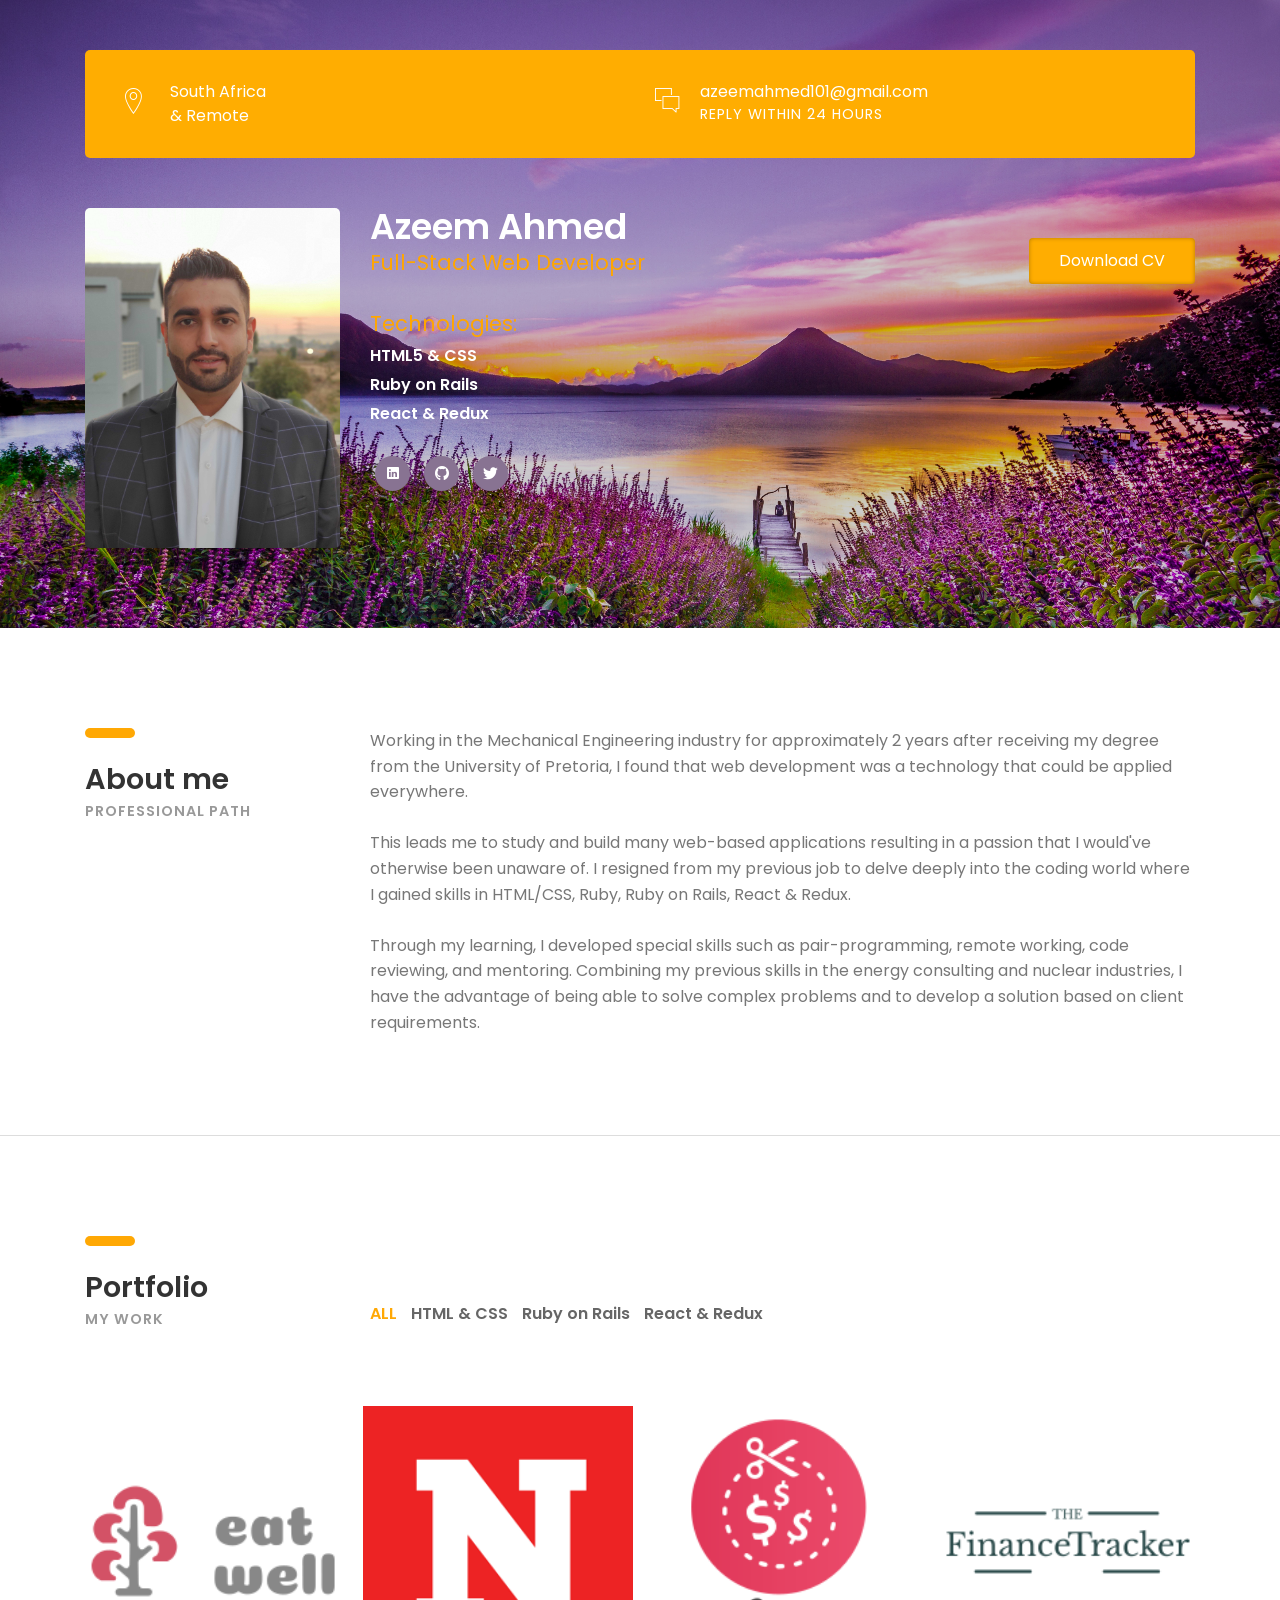
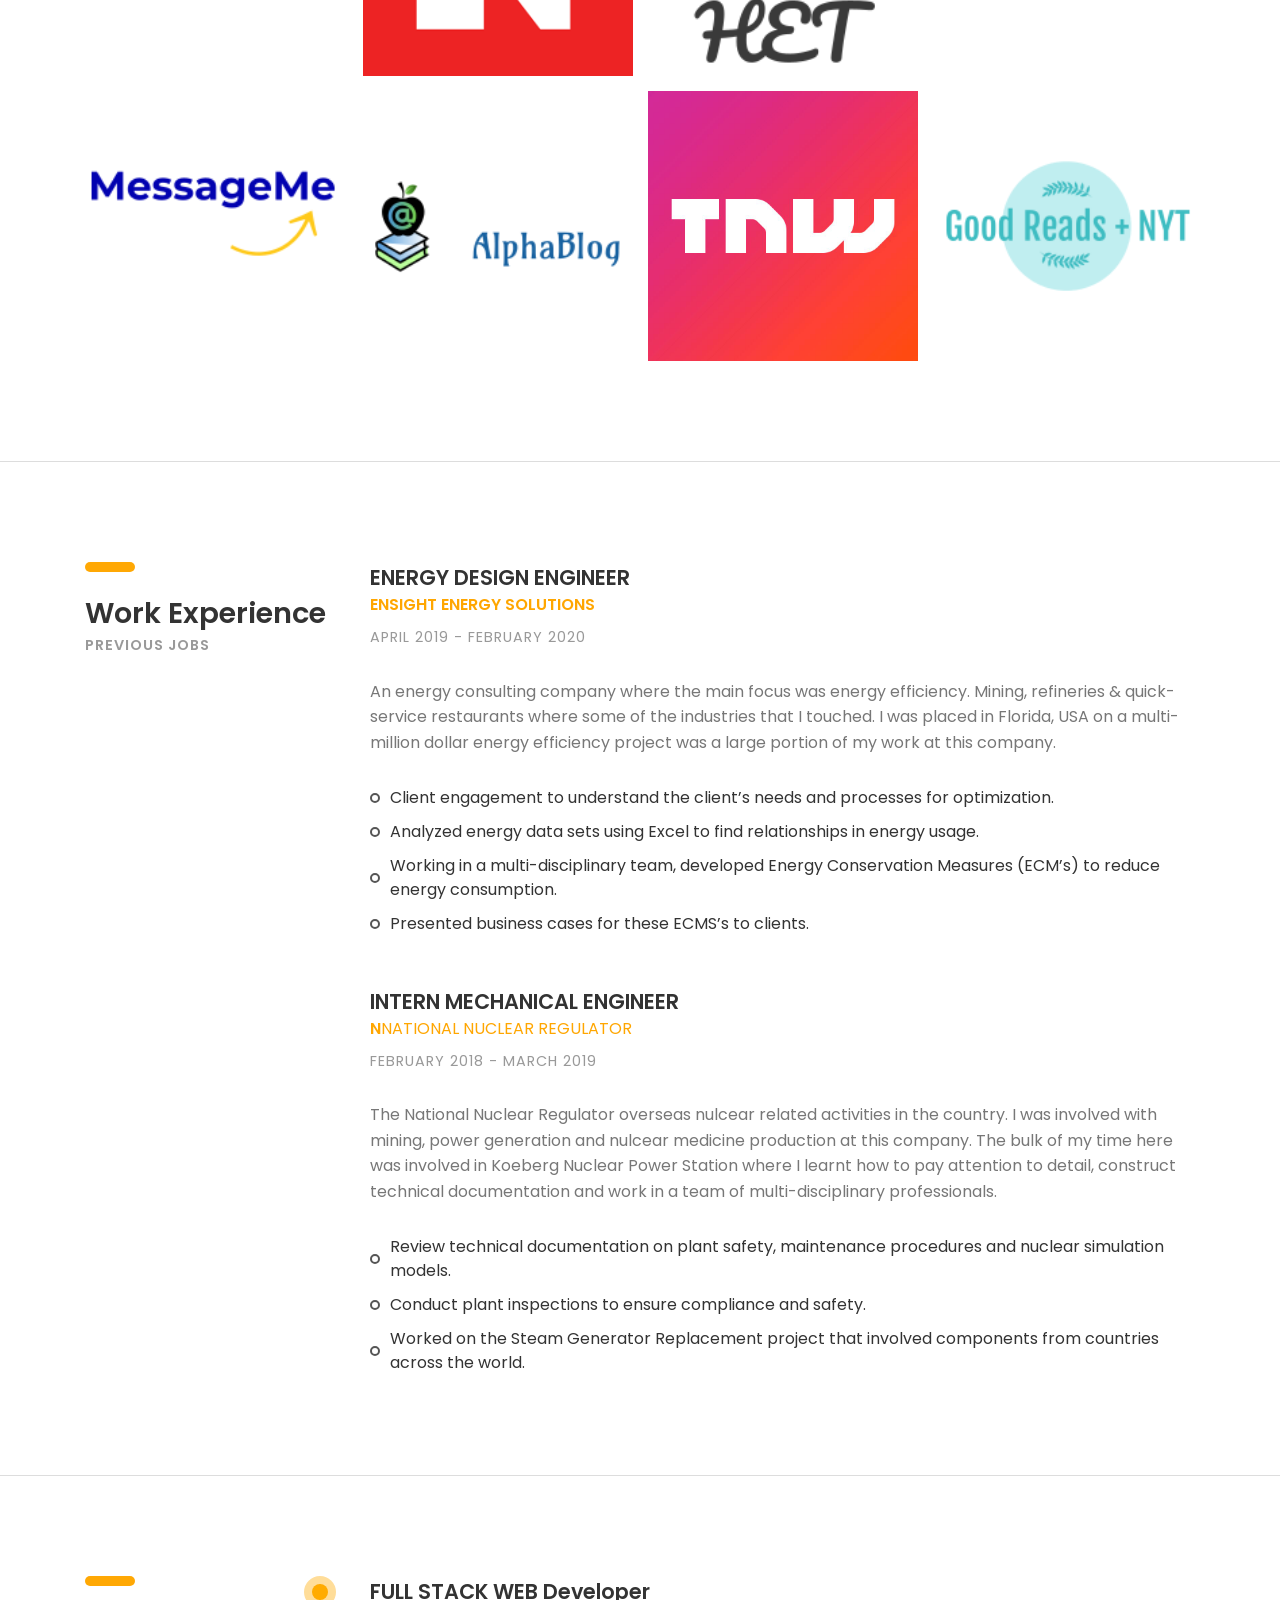
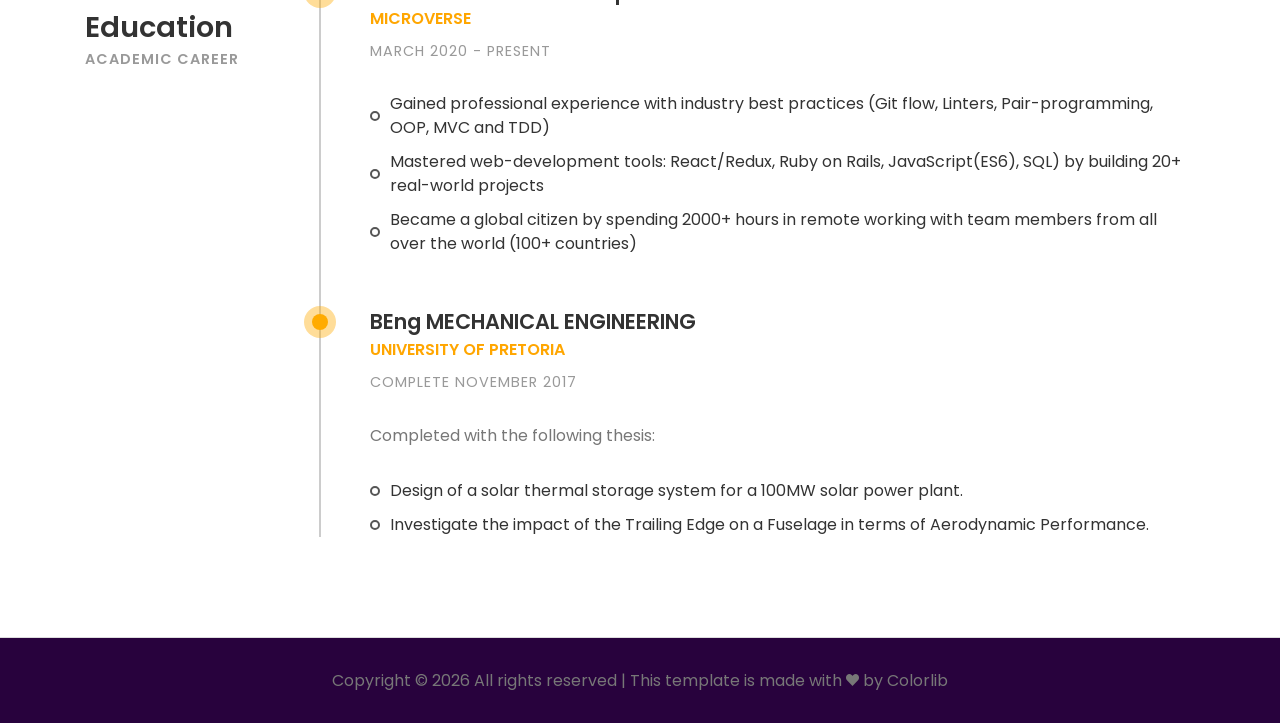
==== index.html @ 0f001b22 "change name to index" ====
<!DOCTYPE html>
<html lang="en">
  <head>
    <title>Azeem Ahmed</title>
    <meta http-equiv="X-UA-Compatible" content="IE=edge" />
    <meta name="viewport" content="width=device-width, initial-scale=1" />
    <meta charset="UTF-8" />
    <link rel="shortcut icon" href="images/logo-portfolio-2.png" />

    <!-- Font -->

    <link
      href="https://fonts.googleapis.com/css?family=Poppins:400,500,600,700%7CAllura"
      rel="stylesheet"
    />

    <!-- Stylesheets -->

    <link href="common-css/bootstrap.css" rel="stylesheet" />

    <link href="common-css/ionicons.css" rel="stylesheet" />

    <link href="common-css/fluidbox.min.css" rel="stylesheet" />

    <link href="02-cv-boxed/css/styles.css" rel="stylesheet" />

    <link href="02-cv-boxed/css/responsive.css" rel="stylesheet" />
  </head>
  <body>
    <section class="intro-section">
      <div class="container">
        <div class="heading-wrapper">
          <div class="row">
            <div class="col-sm-6 col-md-6 col-lg-6">
              <div class="info">
                <i class="icon ion-ios-location-outline"></i>
                <div class="right-area">
                  <h5>South Africa</h5>
                  <h5>& Remote</h5>
                </div>
                <!-- right-area -->
              </div>
              <!-- info -->
            </div>
            <!-- col-sm-4 -->

            <div class="col-sm-6 col-md-6 col-lg-6">
              <div class="info">
                <i class="icon ion-ios-chatboxes-outline"></i>
                <div class="right-area">
                  <h5>azeemahmed101@gmail.com</h5>
                  <h6>REPLY WITHIN 24 HOURS</h6>
                </div>
                <!-- right-area -->
              </div>
              <!-- info -->
            </div>
            <!-- col-sm-4 -->
          </div>
          <!-- row -->
        </div>
        <!-- heading-wrapper -->

        <div class="intro">
          <div class="row">
            <div class="col-sm-8 col-md-4 col-lg-3">
              <div class="profile-img margin-b-30">
                <img src="images/profile-1-250x250.jpg" alt="" />
              </div>
            </div>
            <!-- col-sm-8 -->

            <div class="col-sm-10 col-md-5 col-lg-6">
              <h2><b>Azeem Ahmed</b></h2>
              <h4 class="font-yellow">Full-Stack Web Developer</h4>
              <ul class="information margin-tb-30">
                <h4 class="font-yellow">Technologies:</h4>
                <li>
                  <b class="font-white">HTML5 & CSS</b>
                </li>
                <li>
                  <b class="font-white">Ruby on Rails</b>
                </li>
                <li>
                  <b class="font-white">React & Redux</b>
                </li>
              </ul>
              <ul class="social-icons">
                <li>
                  <a href="#"><i class="ion-social-linkedin"></i></a>
                </li>
                <li>
                  <a href="#"><i class="ion-social-github"></i></a>
                </li>
                <li>
                  <a href="#"><i class="ion-social-twitter"></i></a>
                </li>
              </ul>
            </div>
            <!-- col-sm-8 -->

            <div class="col-sm-10 col-md-3 col-lg-3">
              <a class="downlad-btn" href="#">Download CV</a>
            </div>
            <!-- col-lg-2 -->
          </div>
          <!-- row -->
        </div>
        <!-- intro -->
      </div>
      <!-- container -->
    </section>
    <!-- intro-section -->

    <section class="about-section section">
      <div class="container">
        <div class="row">
          <div class="col-sm-12 col-md-3">
            <div class="heading">
              <h3><b>About me</b></h3>
              <h6 class="font-lite-black"><b>PROFESSIONAL PATH</b></h6>
            </div>
          </div>
          <!-- col-sm-3 -->
          <div class="col-sm-12 col-md-9">
            <p class="margin-b-50">
              Working in the Mechanical Engineering industry for approximately 2
              years after receiving my degree from the University of Pretoria, I
              found that web development was a technology that could be applied
              everywhere. <br />
              <br />
              This leads me to study and build many web-based applications
              resulting in a passion that I would've otherwise been unaware of.
              I resigned from my previous job to delve deeply into the coding
              world where I gained skills in HTML/CSS, Ruby, Ruby on Rails,
              React & Redux. <br />
              <br />
              Through my learning, I developed special skills such as
              pair-programming, remote working, code reviewing, and mentoring.
              Combining my previous skills in the energy consulting and nuclear
              industries, I have the advantage of being able to solve complex
              problems and to develop a solution based on client requirements.
            </p>
          </div>
          <!-- col-sm-9 -->
        </div>
        <!-- row -->
      </div>
      <!-- container -->
    </section>
    <!-- about-section -->

    <section class="portfolio-section section">
      <div class="container">
        <div class="row">
          <div class="col-sm-12 col-md-3">
            <div class="heading">
              <h3><b>Portfolio</b></h3>
              <h6 class="font-lite-black"><b>MY WORK</b></h6>
            </div>
          </div>
          <!-- col-sm-3 -->

          <div class="col-sm-12 col-md-9">
            <div class="portfolioFilter clearfix margin-b-80">
              <a href="#" data-filter="*" class="current"><b>ALL</b></a>
              <a href="#" data-filter=".htmlandcss"><b>HTML & CSS</b></a>
              <a href="#" data-filter=".ror"><b>Ruby on Rails</b></a>
              <a href="#" data-filter=".react"
                ><b>React & Redux</b></a
              >
            </div>
            <!-- portfolioFilter -->
          </div>
          <!-- col-sm-8 -->
        </div>
        <!-- row -->

        <div class="portfolioContainer margin-b-50">
          <div class="p-item htmlandcss">
            <img src="images/portfolio-13-400x400.png" class="image" alt="">
            <div class="middle">
              <a target="_blank" href="http://azeemahmed.me/online-shopping-food-market/" class="text project-btn">View Project</a>
              <a target="_blank" href="https://github.com/Azeem838/online-shopping-food-market" class="text project-btn">Github</a>
            </div>
          </div>
          <!-- p-item -->

          <div class="p-item branding htmlandcss">
            <img src="images/portfolio-14-400x400.png" class="image" alt=""/>
            <div class="middle">
              <a target="_blank" href="http://azeemahmed.me/newsweek-clone/" class="text project-btn">View Project</a>
              <a target="_blank" href="https://github.com/Azeem838/newsweek-clone" class="text project-btn">Github</a>
            </div>
          </div>
          <!-- p-item -->

          <div class="p-item ror">
            <img src="images/portfolio-15-400x400.png" class="image" alt=""/>
            <div class="middle">
              <a target="_blank" href="https://home-expenses-tracker.herokuapp.com/" class="text project-btn">View Project</a>
              <a target="_blank" href="https://github.com/Azeem838/home-expenses-tracker" class="text project-btn">Github</a>
            </div>
          </div>
          <!-- p-item -->

          <div class="p-item ror">
            <img src="images/portfolio-16-400x400.png" class="image" alt=""/>
            <div class="middle">
              <a target="_blank" href="https://dry-bayou-23499.herokuapp.com/" class="text project-btn">View Project</a>
              <a target="_blank" href="https://github.com/Azeem838/finance-tracker" class="text project-btn">Github</a>
            </div>
          </div>
          <!-- p-item -->

          <div class="p-item ror">
            <img src="images/portfolio-17-400x400.png" class="image" alt=""/>
            <div class="middle">
              <a target="_blank" href="https://stark-retreat-25349.herokuapp.com/" class="text project-btn">View Project</a>
              <a target="_blank" href="https://github.com/Azeem838/message-me" class="text project-btn">Github</a>
            </div>
          </div>
          <!-- p-item -->

          <div class="p-item ror">
            <img src="images/portfolio-18-400x400.png" class="image" alt=""/>
            <div class="middle">
              <a target="_blank" href="https://infinite-bastion-87113.herokuapp.com/" class="text project-btn">View Project</a>
              <a target="_blank" href="https://github.com/Azeem838/alpha-blog" class="text project-btn">Github</a>
            </div>
          </div>
          <!-- p-item -->

          <div class="p-item htmlandcss branding">
            <img src="images/portfolio-19-400x400.jpg" class="image" alt=""/>            
            <div class="middle">
              <a target="_blank" href="http://azeemahmed.me/thenextweb-clone/" class="text project-btn">View Project</a>
              <a target="_blank" href="https://github.com/Azeem838/thenextweb-clone" class="text project-btn">Github</a>
            </div>
          </div>
          <!-- p-item -->

          <div class="p-item branding">
            <img src="images/portfolio-20-400x400.png" class="image" alt=""/>                        
            <div class="middle">
              <a target="_blank" href="https://github.com/Azeem838/web-scraper-ruby-capstone" class="text project-btn">Github</a>
            </div>
          </div>
          <!-- p-item -->
        </div>
        <!-- portfolioContainer -->
      </div>
      <!-- container -->
    </section>
    <!-- portfolio-section -->

    <section class="experience-section section">
      <div class="container">
        <div class="row">
          <div class="col-sm-12 col-md-3">
            <div class="heading">
              <h3><b>Work Experience</b></h3>
              <h6 class="font-lite-black"><b>PREVIOUS JOBS</b></h6>
            </div>
          </div>
          <!-- col-sm-3 -->

          <div class="col-sm-12 col-md-9">
            <div class="experience margin-b-50">
              <h4><b>ENERGY DESIGN ENGINEER</b></h4>
              <h5 class="font-yellow"><b>ENSIGHT ENERGY SOLUTIONS</b></h5>
              <h6 class="font-lite-black margin-t-10">
                APRIL 2019 - FEBRUARY 2020
              </h6>
              <p class="margin-tb-30">
                An energy consulting company where the main focus was energy
                efficiency. Mining, refineries & quick-service restaurants where
                some of the industries that I touched. I was placed in Florida,
                USA on a multi-million dollar energy efficiency project was a
                large portion of my work at this company.
              </p>
              <ul class="list margin-b-30">
                <li>
                  Client engagement to understand the client’s needs and
                  processes for optimization.
                </li>
                <li>
                  Analyzed energy data sets using Excel to find relationships in
                  energy usage.
                </li>
                <li>
                  Working in a multi-disciplinary team, developed Energy
                  Conservation Measures (ECM’s) to reduce energy consumption.
                </li>
                <li>
                  Presented business cases for these ECMS’s to clients.
                </li>
              </ul>
            </div>
            <!-- experience -->

            <div class="experience margin-b-50">
              <h4><b>INTERN MECHANICAL ENGINEER</b></h4>
              <h5 class="font-yellow"><b>N</b>NATIONAL NUCLEAR REGULATOR</h5>
              <h6 class="font-lite-black margin-t-10">
                FEBRUARY 2018 - MARCH 2019
              </h6>
              <p class="margin-tb-30">
                The National Nuclear Regulator overseas nulcear related
                activities in the country. I was involved with mining, power
                generation and nulcear medicine production at this company. The
                bulk of my time here was involved in Koeberg Nuclear Power
                Station where I learnt how to pay attention to detail, construct
                technical documentation and work in a team of multi-disciplinary
                professionals.
              </p>
              <ul class="list">
                <li>
                  Review technical documentation on plant safety, maintenance
                  procedures and nuclear simulation models.
                </li>
                <li>
                  Conduct plant inspections to ensure compliance and safety.
                </li>
                <li>
                  Worked on the Steam Generator Replacement project that
                  involved components from countries across the world.
                </li>
              </ul>
            </div>
            <!-- experience -->
          </div>
          <!-- col-sm-9 -->
        </div>
        <!-- row -->
      </div>
      <!-- container -->
    </section>
    <!-- experience-section -->

    <section class="education-section section">
      <div class="container">
        <div class="row">
          <div class="col-sm-12 col-md-3">
            <div class="heading">
              <h3><b>Education</b></h3>
              <h6 class="font-lite-black"><b>ACADEMIC CAREER</b></h6>
            </div>
          </div>
          <!-- col-sm-3 -->

          <div class="col-sm-12 col-md-9">
            <div class="education-wrapper">
              <div class="education margin-b-50">
                <h4><b>FULL STACK WEB Developer</b></h4>
                <h5 class="font-yellow">
                  <b>MICROVERSE</b>
                </h5>
                <h6 class="font-lite-black margin-t-10">
                  MARCH 2020 - PRESENT
                </h6>
                <p class="margin-tb-30">
                  <ul class="list margin-b-30">
                    <li>
                      Gained professional experience with industry best practices (Git flow, Linters, Pair-programming, OOP, MVC and TDD)
                    </li>
                    <li>
                      Mastered web-development tools: React/Redux, Ruby on Rails, JavaScript(ES6), SQL) by building 20+ real-world projects
                    </li>
                    <li>
                      Became a global citizen by spending 2000+ hours in remote working with team members from all over the world (100+ countries)
                    </li>
                  </ul>
                </p>
              </div>
              <!-- education -->

              <div class="education margin-b-50">
                <h4><b>BEng MECHANICAL ENGINEERING</b></h4>
                <h5 class="font-yellow"><b>UNIVERSITY OF PRETORIA</b></h5>
                <h6 class="font-lite-black margin-t-10">
                  COMPLETE NOVEMBER 2017
                </h6>
                <p class="margin-tb-30">
                  Completed with the following thesis:
                </p>
                <ul class="list margin-b-30">
                  <li>
                    Design of a solar thermal storage system for a 100MW solar power plant.
                  </li>
                  <li>
                    Investigate the impact of the Trailing Edge on a Fuselage in terms of Aerodynamic Performance.
                  </li>
                </ul>
              </div>
              <!-- education -->
            </div>
            <!-- education-wrapper -->
          </div>
          <!-- col-sm-9 -->
        </div>
        <!-- row -->
      </div>
      <!-- container -->
    </section>
    <!-- education-section -->

    <footer>
      <p class="copyright">
        <!-- Link back to Colorlib can't be removed. Template is licensed under CC BY 3.0. -->
        Copyright &copy;
        <script>
          document.write(new Date().getFullYear());
        </script>
        All rights reserved | This template is made with
        <i class="ion-heart" aria-hidden="true"></i> by
        <a href="https://colorlib.com" target="_blank">Colorlib</a>
        <!-- Link back to Colorlib can't be removed. Template is licensed under CC BY 3.0. -->
      </p>
    </footer>

    <!-- SCIPTS -->

    <script src="common-js/jquery-3.2.1.min.js"></script>

    <script src="common-js/tether.min.js"></script>

    <script src="common-js/bootstrap.js"></script>

    <script src="common-js/isotope.pkgd.min.js"></script>

    <script src="common-js/jquery.waypoints.min.js"></script>

    <script src="common-js/progressbar.min.js"></script>

    <script src="common-js/jquery.fluidbox.min.js"></script>

    <script src="common-js/scripts.js"></script>
  </body>
</html>
---- common-css/fluidbox.min.css ----
@-webkit-keyframes a{0%{-webkit-transform:translate(-50%,-50%) rotateX(0) rotateY(0);transform:translate(-50%,-50%) rotateX(0) rotateY(0)}50%{-webkit-transform:translate(-50%,-50%) rotateX(-180deg) rotateY(0);transform:translate(-50%,-50%) rotateX(-180deg) rotateY(0)}to{-webkit-transform:translate(-50%,-50%) rotateX(-180deg) rotateY(-180deg);transform:translate(-50%,-50%) rotateX(-180deg) rotateY(-180deg)}}@keyframes a{0%{-webkit-transform:translate(-50%,-50%) rotateX(0) rotateY(0);transform:translate(-50%,-50%) rotateX(0) rotateY(0)}50%{-webkit-transform:translate(-50%,-50%) rotateX(-180deg) rotateY(0);transform:translate(-50%,-50%) rotateX(-180deg) rotateY(0)}to{-webkit-transform:translate(-50%,-50%) rotateX(-180deg) rotateY(-180deg);transform:translate(-50%,-50%) rotateX(-180deg) rotateY(-180deg)}}.fluidbox{outline:none}.fluidbox__overlay{background-color:hsla(0,0%,100%,.85);cursor:pointer;cursor:zoom-out;opacity:0;pointer-events:none;position:fixed;top:-100%;left:0;bottom:-100%;right:0;-webkit-transition:all .5s ease-in-out;transition:all .5s ease-in-out}.fluidbox--opened .fluidbox__overlay{pointer-events:auto}.fluidbox__wrap{background-position:center center;background-size:cover;margin:0 auto;position:relative;-webkit-transition:all .5s ease-in-out;transition:all .5s ease-in-out}.fluidbox--closed .fluidbox__thumb,.fluidbox__thumb{-webkit-transition:opacity 0s ease-in-out 0s;transition:opacity 0s ease-in-out 0s}.fluidbox__ghost{background-size:100% 100%;background-position:center center;background-repeat:no-repeat;position:absolute;-webkit-transition:opacity 0s 0s,-webkit-transform .5s 0s;transition:opacity 0s 0s,-webkit-transform .5s 0s;transition:opacity 0s 0s,transform .5s 0s;transition:opacity 0s 0s,transform .5s 0s,-webkit-transform .5s 0s}.fluidbox--opened .fluidbox__ghost{cursor:pointer;cursor:zoom-out}.fluidbox--closed .fluidbox__ghost{-webkit-transition:opacity 0s .5s,-webkit-transform .5s 0s;transition:opacity 0s .5s,-webkit-transform .5s 0s;transition:opacity 0s .5s,transform .5s 0s;transition:opacity 0s .5s,transform .5s 0s,-webkit-transform .5s 0s}.fluidbox__loader{opacity:0;-webkit-perspective:200px;perspective:200px;pointer-events:none;position:absolute;top:0;left:0;bottom:0;right:0}.fluidbox__loader:before{background-color:hsla(0,0%,100%,.85);content:'';-webkit-transform-style:preserve-3d;transform-style:preserve-3d;position:absolute;top:50%;left:50%;width:20%;padding-bottom:20%;-webkit-transform:translate(-50%,-50%);transform:translate(-50%,-50%);-webkit-transition-property:-webkit-transform;transition-property:-webkit-transform;transition-property:transform;transition-property:transform,-webkit-transform;-webkit-transition-duration:.5s;transition-duration:.5s;-webkit-transition-delay:0s;transition-delay:0s}.fluidbox--loading .fluidbox__loader{opacity:1;-webkit-transition:opacity .5s ease-in-out .5s;transition:opacity .5s ease-in-out .5s}.fluidbox--loading .fluidbox__loader:before{-webkit-animation:a 1s 0s infinite ease-in-out forwards;animation:a 1s 0s infinite ease-in-out forwards}
/*# sourceMappingURL=fluidbox.min.css.map */
---- 02-cv-boxed/css/styles.css ----
/*
====================================================

* 	[Master Stylesheet]
	
	Theme Name :  
	Version    :  
	Author     :  
	Author URI :  

====================================================

	TOC
	
	1. PRIMARY STYLES
	2. COMMONS FOR PAGE DESIGN
	3. INTRO SECTION
		HEADER 
		INTRO 
	4. ABOUT SECTION
	5. EXPERIENCE SECTION
	6. PORFOLIO SECTION
	7. EDUCATION SECTION
	8. FOOTER

====================================================


/* ---------------------------------
1. PRIMARY STYLES
--------------------------------- */

html {
  font-size: 100%;
  height: 100%;
  overflow-x: hidden;
  margin: 0px;
  padding: 0px;
  touch-action: manipulation;
}

body {
  font-size: 16px;
  font-family: "Poppins", serif;
  width: 100%;
  height: 100%;
  margin: 0;
  font-weight: 400;
  -webkit-font-smoothing: antialiased;
  -moz-osx-font-smoothing: grayscale;
  word-wrap: break-word;
  color: #333;
}

h1,
h2,
h3,
h4,
h5,
h6,
p,
a,
ul,
span,
li,
img,
inpot,
button {
  margin: 0;
  padding: 0;
}

h1,
h2,
h3,
h4,
h5,
h6 {
  line-height: 1.5;
  font-weight: inherit;
}

h1,
h2,
h3 {
  font-family: "Poppins", cursive;
}

p {
  line-height: 1.6;
  font-size: 1em;
  font-weight: 400;
  color: #777;
}

h1 {
  font-size: 4em;
  line-height: 1;
}
h2 {
  font-size: 2.2em;
  line-height: 1.1;
}
h3 {
  font-size: 1.8em;
}
h4 {
  font-size: 1.3em;
}
h5 {
  font-size: 1em;
}
h6 {
  font-size: 0.9em;
  letter-spacing: 1px;
}

a,
button {
  display: inline-block;
  text-decoration: none;
  color: inherit;
  line-height: 1;
  -webkit-transition: all 0.25s ease-in-out;
  transition: all 0.25s ease-in-out;
}

a:focus,
a:active,
a:hover,
button:focus,
button:active,
button:hover,
a b.light-color:hover {
  text-decoration: none;
  color: #ffa804;
}

b {
  font-weight: 600;
}

img {
  width: 100%;
}

li {
  list-style: none;
  display: inline-block;
}

span {
  display: inline-block;
}

button {
  outline: 0;
  border: 0;
  background: none;
  cursor: pointer;
}

.icon {
  font-size: 1.1em;
  display: inline-block;
  line-height: inherit;
}

[class^="icon-"]:before,
[class*=" icon-"]:before {
  line-height: inherit;
}

b.max-bold {
  font-weight: 700;
}

/* ---------------------------------
2. COMMONS FOR PAGE DESIGN
--------------------------------- */

.section {
  padding: 100px 0 50px;
  border-bottom: 1px solid #ddd;
}

.section .heading {
  margin-bottom: 60px;
}

.section .heading:before {
  content: "";
  height: 10px;
  width: 50px;
  border-radius: 5px;
  margin-bottom: 20px;
  display: block;
  background: #ffa804;
}

.margin-t-10 {
  margin-top: 10px;
}

.margin-b-30 {
  margin-bottom: 30px;
}
.margin-b-50 {
  margin-bottom: 50px;
}

.margin-tb-30 {
  margin-top: 30px;
  margin-bottom: 30px;
}

.font-yellow {
  color: #ffa600;
}

.font-semi-white {
  color: #ddd;
}

.font-lite-black {
  color: #999;
}

/* ---------------------------------
3. INTRO SECTION
--------------------------------- */

.intro-section {
  padding: 50px 0;
  position: relative;
  background-size: cover;
  z-index: 1;
  background-image: url(../../images/slider-3-1920x1080.jpg);
  background-repeat: no-repeat;
  background-size: cover;
}

.intro-section:before {
  content: "";
  z-index: -1;
  position: absolute;
  top: 0;
  bottom: 0;
  left: 0;
  right: 0;
  background: rgba(0, 0, 0, 0.2);
}

/* HEADER */

.intro-section .heading-wrapper {
  border-radius: 5px;
  padding: 30px 40px 20px;
  margin-bottom: 50px;
  background: #ffad01;
  color: #fff;
}

.intro-section .info {
  margin-bottom: 10px;
}

.intro-section .info .icon {
  float: left;
  font-size: 30px;
}

.intro-section .info .right-area {
  margin-left: 45px;
}

/* INTRO */

.intro {
  color: #fff;
}

.intro .profile-img {
  max-width: 400px;
  border-radius: 5px;
  overflow: hidden;
}

.intro .information > li {
  display: block;
  margin: 5px 0;
}

.intro .social-icons > li > a {
  height: 35px;
  line-height: 35px;
  width: 35px;
  border-radius: 20px;
  overflow: hidden;
  z-index: 1;
  position: relative;
  margin: 0 5px 5px;
  text-align: center;
  background: #887392;
  color: #fff;
}

.intro .social-icons > li > a:after {
  content: "";
  position: absolute;
  bottom: 0;
  left: 0;
  right: 0;
  top: 0;
  z-index: -1;
  border-radius: 20px;
  background: #ffa804;
  -webkit-transition: all 0.2s ease;
  transition: all 0.2s ease;
  -webkit-transform: scale(0);
  transform: scale(0);
}

.intro .social-icons > li > a:hover:after {
  -webkit-transform: scale(1);
  transform: scale(1);
}

.intro .downlad-btn {
  padding: 15px 30px;
  border-radius: 4px;
  float: right;
  margin-top: 30px;
  box-shadow: inset 0 0px 4px rgba(0, 0, 0, 0.3);
  background: #ffad01;
  color: #fff;
  -webkit-transition: all 0.2s ease;
  transition: all 0.2s ease;
}

.intro .downlad-btn:hover {
  -webkit-transform: translateY(-4px);
  transform: translateY(-4px);
}

/* ---------------------------------
4. ABOUT SECTION
--------------------------------- */

.radial-progress {
  position: relative;
  max-width: 200px;
  margin: 0 auto;
}

.radial-progress .progressbar-text {
  font-size: 2.2em;
  font-weight: 500;
  padding-bottom: 25px !important;
  color: #333 !important;
}

.radial-progress .progressbar-text:after {
  content: "%";
}

.radial-progress .progress-title {
  position: absolute;
  top: 50%;
  left: 50%;
  width: 100%;
  letter-spacing: 0;
  text-align: center;
  transform: translate(-50%, 15px);
  color: #777;
}

/* ---------------------------------
5. EXPERIENCE SECTION
--------------------------------- */

.experience .list > li {
  display: block;
  position: relative;
  margin-bottom: 10px;
  padding-left: 20px;
}

.experience .list > li:before {
  content: "";
  position: absolute;
  top: 50%;
  left: 0;
  height: 10px;
  width: 10px;
  margin-top: -5px;
  display: block;
  border-radius: 10px;
  border: 2px solid #555;
}

/* ---------------------------------
6. PORFOLIO SECTION
--------------------------------- */

.portfolio-section {
  position: relative;
}

.portfolio-section .portfolioFilter {
  margin-top: 60px;
  color: #666;
}

.portfolio-section .portfolioFilter a {
  margin: 10px 10px 0 0;
}

.portfolio-section .portfolioFilter a.current {
  color: #ffa804;
}

.portfolio-section .portfolioContainer {
  margin-left: -15px;
  margin-right: -15px;
}

.portfolio-section .p-item {
  width: 25%;
  padding: 0 7.5px 0px;
  margin-top: 15px;
}

.portfolio-section .p-item a {
  display: inline-block;
  position: relative;
  width: 100%;
}

.portfolio-section .p-item a img {
  object-fit: scale-down;
}

.image {
  opacity: 1;
  display: block;
  width: 100%;
  height: auto;
  transition: 0.5s ease;
  backface-visibility: hidden;
}

.middle {
  transition: 0.5s ease;
  opacity: 0;
  position: absolute;
  top: 50%;
  left: 50%;
  transform: translate(-50%, -50%);
  -ms-transform: translate(-50%, -50%);
  text-align: center;
}

.p-item:hover .image {
  opacity: 0.3;
}

.p-item:hover .middle {
  opacity: 1;
}

.text {
  background-color: #4caf50;
  color: white;
  font-size: 16px;
  padding: 16px 32px;
}

.p-item .project-btn {
  padding: 15px 30px;
  border-radius: 4px;
  float: right;
  margin-top: 30px;
  box-shadow: inset 0 0px 4px rgba(0, 0, 0, 0.3);
  background: #ffad01;
  color: #fff;
  -webkit-transition: all 0.2s ease;
  transition: all 0.2s ease;
}

.p-item .project-btn:hover {
  -webkit-transform: translateY(-4px);
  transform: translateY(-4px);
}

/* ---------------------------------
7. EDUCATION SECTION
--------------------------------- */

.education-wrapper {
  position: relative;
}

.education-wrapper:after {
  content: "";
  position: absolute;
  top: 8px;
  bottom: 0;
  left: -51px;
  width: 2px;
  background: #ccc;
}

.education-wrapper .education {
  position: relative;
}

.education-wrapper .education:after {
  content: "";
  position: absolute;
  top: 8px;
  left: -58px;
  width: 16px;
  height: 16px;
  border-radius: 10px;
  z-index: 1;
  box-shadow: 0 0 0 8px rgba(255, 171, 0, 0.4);
  background: #ffab00;
}

.education-wrapper .list > li {
  display: block;
  position: relative;
  margin-bottom: 10px;
  padding-left: 20px;
}

.education-wrapper .list > li:before {
  content: "";
  position: absolute;
  top: 50%;
  left: 0;
  height: 10px;
  width: 10px;
  margin-top: -5px;
  display: block;
  border-radius: 10px;
  border: 2px solid #555;
}

/* ---------------------------------
8. FOOTER
--------------------------------- */

.copyright {
  text-align: center;
  padding: 30px 0;
  background: #28023d;
}
---- 02-cv-boxed/css/responsive.css ----
/* Screens Resolution : 992px
-------------------------------------------------------------------------- */
@media only screen and (max-width: 1200px) {
}

/* Screens Resolution : 992px
-------------------------------------------------------------------------- */
@media only screen and (max-width: 992px) {
  /* ---------------------------------
	7. EDUCATION SECTION
	--------------------------------- */

  .education-wrapper:after,
  .education-wrapper .education:after {
    display: none;
  }
}

/* Screens Resolution : 767px
-------------------------------------------------------------------------- */
@media only screen and (max-width: 767px) {
  /* ---------------------------------
	1. PRIMARY STYLES
	--------------------------------- */

  p {
    line-height: 1.4;
  }

  h1 {
    font-size: 3em;
  }
  h2 {
    font-size: 2em;
  }
  h3 {
    font-size: 1.8em;
  }

  /* ---------------------------------
	2. COMMONS FOR PAGE DESIGN
	--------------------------------- */

  .section {
    padding: 50px 0 0px;
  }

  .section .heading {
    margin-bottom: 30px;
  }

  /* ---------------------------------
	3. INTRO SECTION
	--------------------------------- */

  /* INTRO */

  .intro .downlad-btn {
    float: none;
  }

  /* ---------------------------------
	6. PORFOLIO SECTION
	--------------------------------- */

  .portfolio-section .portfolioFilter {
    margin-top: 0px;
    margin-bottom: 20px;
  }

  .portfolio-section .p-item {
    width: 50%;
  }
}

/* Screens Resolution : 575px
-------------------------------------------------------------------------- */
@media only screen and (max-width: 575px) {
  /* ---------------------------------
	1. PRIMARY STYLES
	--------------------------------- */

  body {
    font-size: 14px;
  }

  /* ---------------------------------
	6. PORFOLIO SECTION
	--------------------------------- */

  .portfolio-section .p-item {
    width: 100%;
  }

  .image {
    width: 60%;
    margin: 0 auto;
  }
}

/* Screens Resolution : 479px
-------------------------------------------------------------------------- */
@media only screen and (max-width: 479px) {
}

/* Screens Resolution : 359px
-------------------------------------------------------------------------- */
@media only screen and (max-width: 359px) {
}

/* Screens Resolution : 290px
-------------------------------------------------------------------------- */
@media only screen and (max-width: 290px) {
}

/* Screens Resolution : 290px
-------------------------------------------------------------------------- */
@media only screen and (max-width: 260px) {
}
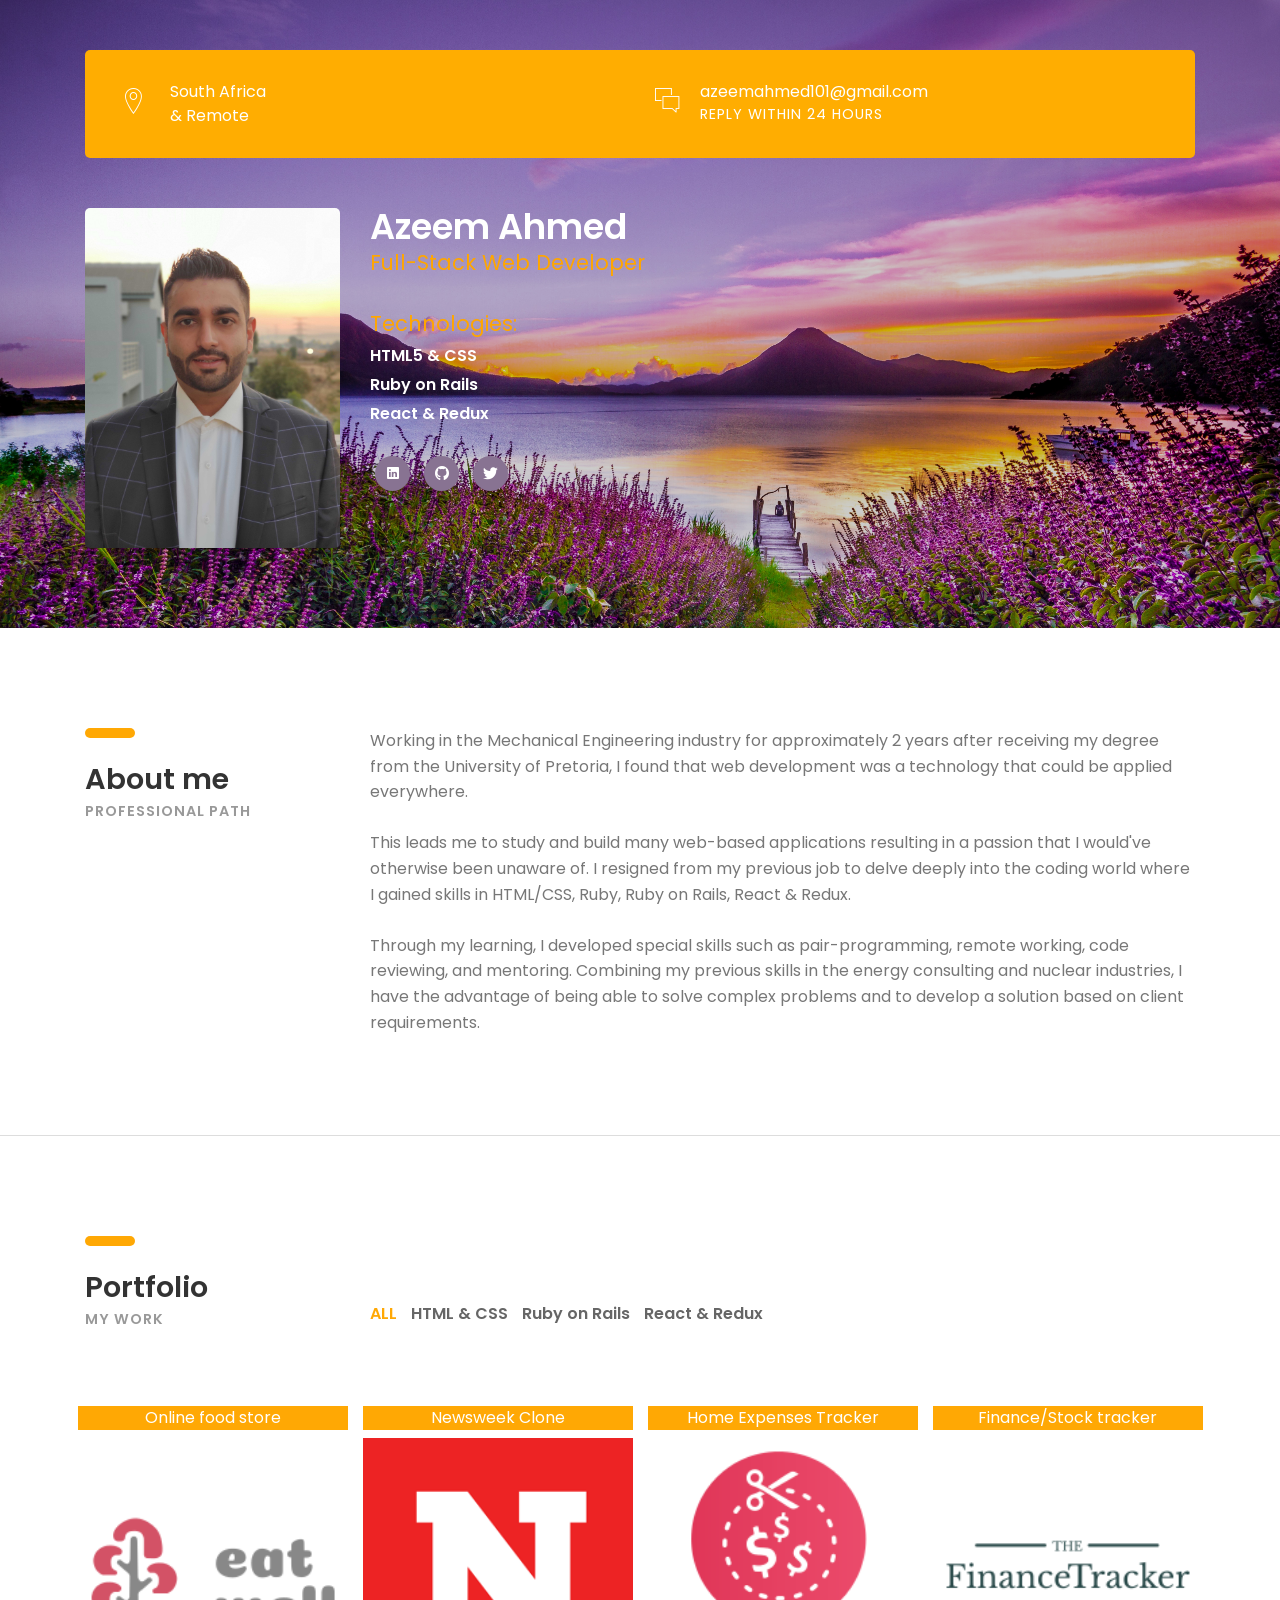
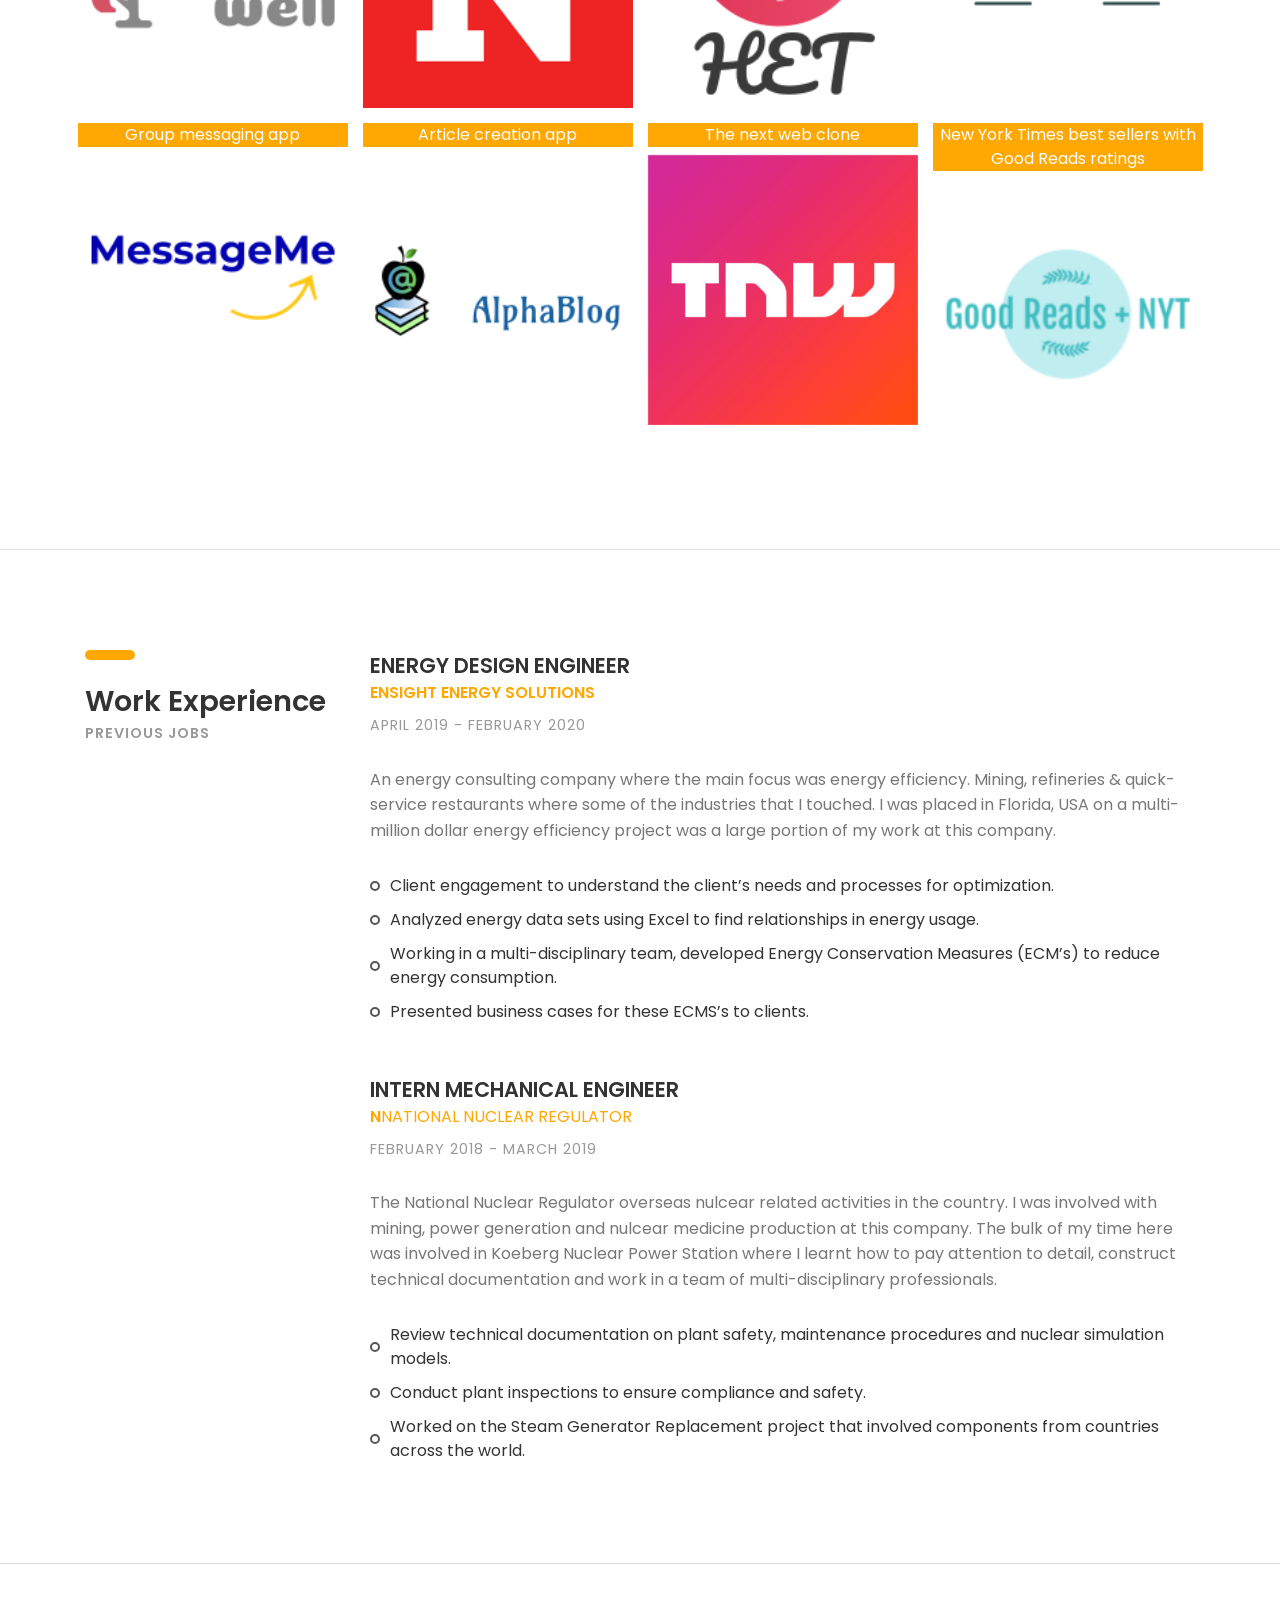
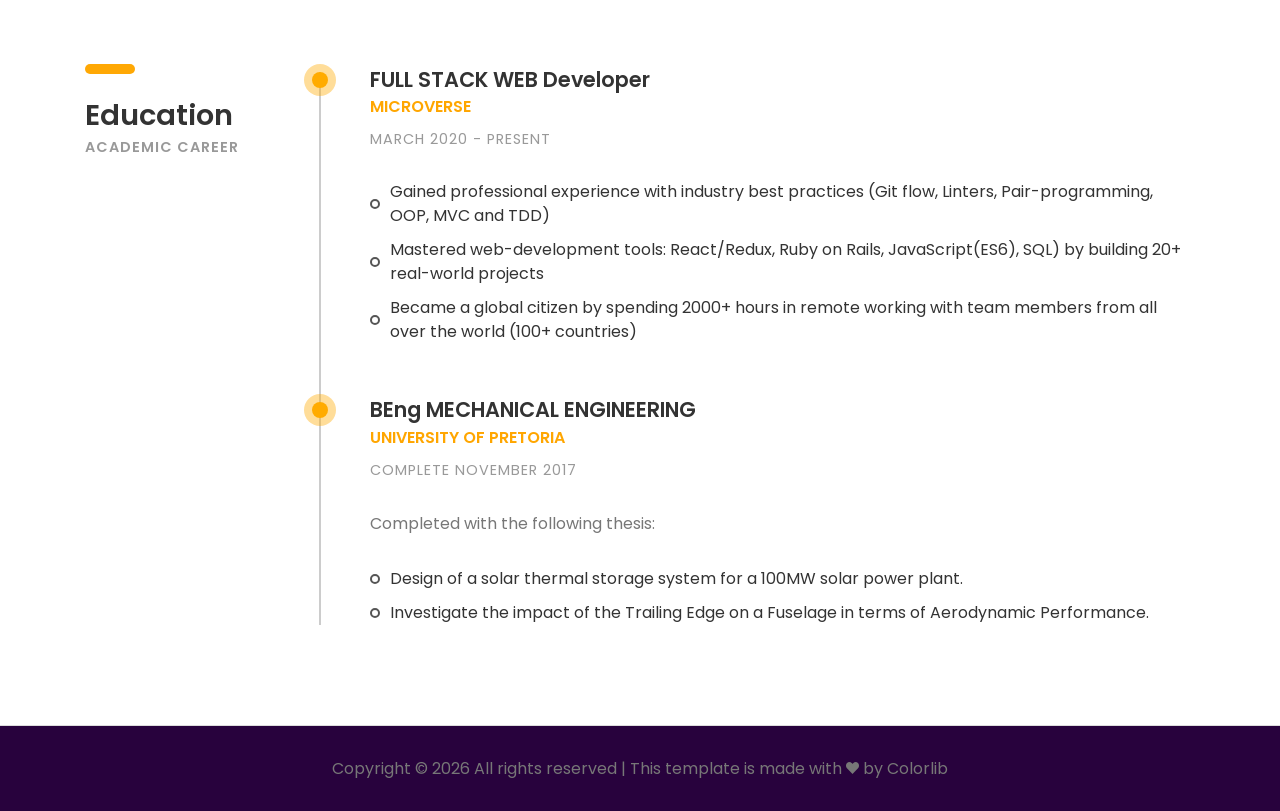
==== commit 7f0391e3: "remove cv button and add title to projects" ====
--- a/index.html
+++ b/index.html
@@ -99,7 +99,7 @@
             </div>
             <!-- col-sm-8 -->
 
-            <div class="col-sm-10 col-md-3 col-lg-3">
+            <div style="display: none;" class="col-sm-10 col-md-3 col-lg-3">
               <a class="downlad-btn" href="#">Download CV</a>
             </div>
             <!-- col-lg-2 -->
@@ -178,6 +178,7 @@
 
         <div class="portfolioContainer margin-b-50">
           <div class="p-item htmlandcss">
+            <span class="p-title">Online food store</span>
             <img src="images/portfolio-13-400x400.png" class="image" alt="">
             <div class="middle">
               <a target="_blank" href="http://azeemahmed.me/online-shopping-food-market/" class="text project-btn">View Project</a>
@@ -187,6 +188,7 @@
           <!-- p-item -->
 
           <div class="p-item branding htmlandcss">
+            <span class="p-title">Newsweek Clone</span>
             <img src="images/portfolio-14-400x400.png" class="image" alt=""/>
             <div class="middle">
               <a target="_blank" href="http://azeemahmed.me/newsweek-clone/" class="text project-btn">View Project</a>
@@ -196,6 +198,7 @@
           <!-- p-item -->
 
           <div class="p-item ror">
+            <span class="p-title">Home Expenses Tracker</span>
             <img src="images/portfolio-15-400x400.png" class="image" alt=""/>
             <div class="middle">
               <a target="_blank" href="https://home-expenses-tracker.herokuapp.com/" class="text project-btn">View Project</a>
@@ -205,6 +208,7 @@
           <!-- p-item -->
 
           <div class="p-item ror">
+            <span class="p-title">Finance/Stock tracker</span>
             <img src="images/portfolio-16-400x400.png" class="image" alt=""/>
             <div class="middle">
               <a target="_blank" href="https://dry-bayou-23499.herokuapp.com/" class="text project-btn">View Project</a>
@@ -214,6 +218,7 @@
           <!-- p-item -->
 
           <div class="p-item ror">
+            <span class="p-title">Group messaging app</span>
             <img src="images/portfolio-17-400x400.png" class="image" alt=""/>
             <div class="middle">
               <a target="_blank" href="https://stark-retreat-25349.herokuapp.com/" class="text project-btn">View Project</a>
@@ -223,6 +228,7 @@
           <!-- p-item -->
 
           <div class="p-item ror">
+            <span class="p-title">Article creation app</span>
             <img src="images/portfolio-18-400x400.png" class="image" alt=""/>
             <div class="middle">
               <a target="_blank" href="https://infinite-bastion-87113.herokuapp.com/" class="text project-btn">View Project</a>
@@ -232,6 +238,7 @@
           <!-- p-item -->
 
           <div class="p-item htmlandcss branding">
+            <span class="p-title">The next web clone</span>
             <img src="images/portfolio-19-400x400.jpg" class="image" alt=""/>            
             <div class="middle">
               <a target="_blank" href="http://azeemahmed.me/thenextweb-clone/" class="text project-btn">View Project</a>
@@ -241,6 +248,7 @@
           <!-- p-item -->
 
           <div class="p-item branding">
+            <span class="p-title">New York Times best sellers with Good Reads ratings</span>
             <img src="images/portfolio-20-400x400.png" class="image" alt=""/>                        
             <div class="middle">
               <a target="_blank" href="https://github.com/Azeem838/web-scraper-ruby-capstone" class="text project-btn">Github</a>
--- a/02-cv-boxed/css/styles.css
+++ b/02-cv-boxed/css/styles.css
@@ -469,6 +469,14 @@
   opacity: 1;
 }
 
+.p-title {
+  width: 100%;
+  text-align: center;
+  color: white;
+  background: #ffa804;
+  margin-bottom: 0.5em;
+}
+
 .text {
   background-color: #4caf50;
   color: white;
